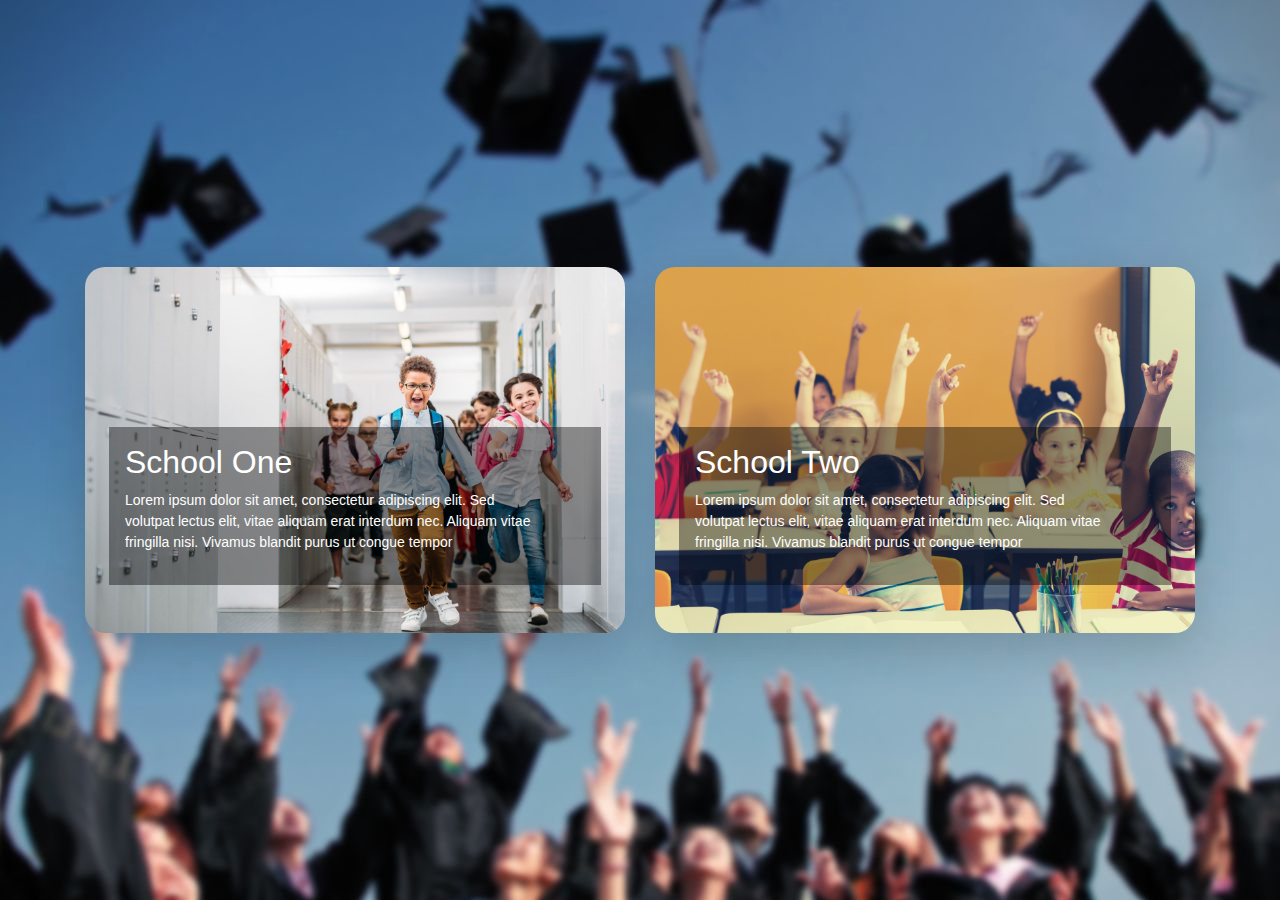
==== one.html @ 14937946 "git on fire" ====
<!DOCTYPE html>
<html lang="en">
<head>
    <meta charset="UTF-8">
    <meta name="viewport" content="width=device-width, initial-scale=1.0">
    <title>one</title>
    <link rel="stylesheet" href="https://stackpath.bootstrapcdn.com/bootstrap/4.4.1/css/bootstrap.min.css" integrity="sha384-Vkoo8x4CGsO3+Hhxv8T/Q5PaXtkKtu6ug5TOeNV6gBiFeWPGFN9MuhOf23Q9Ifjh" crossorigin="anonymous">
    <link rel="stylesheet" href="css/one.css">
</head>
<body>

    <section class="">
        <div class="container">
            <div class="row row-h align-items-center justify-content-center">
                <div class="col-xs-12 col-md-12 col-lg-6">
                    <div class="main-card sc1 shadow-lg my-5">
                        <div class="main-card-body pb-5 px-4 text-white position-relative">
                            <div class="em px-3 py-3">
                                <h2 class="p">School One</h2>
                                <p class="pr-5">Lorem ipsum dolor sit amet, consectetur adipiscing elit. Sed volutpat lectus elit, vitae aliquam erat interdum nec. Aliquam vitae fringilla nisi. Vivamus blandit purus ut congue tempor</p>
                            </div>
                            <a href="#">
                                <button class="btn btn-info shadow-lg font-weight-bold rounded-pill px-5 py-2">Explore</button>
                            </a>
                        </div>
                    </div>
                </div>
                <div class="col-xs-12 col-md-12 col-lg-6">
                    <div class="main-card sc2 shadow-lg my-5">
                        <div class="main-card-body pb-5 px-4 text-white position-relative">
                            <div class="em px-3 py-3">
                                <h2 class="p">School Two</h2>
                                <p class="pr-5">Lorem ipsum dolor sit amet, consectetur adipiscing elit. Sed volutpat lectus elit, vitae aliquam erat interdum nec. Aliquam vitae fringilla nisi. Vivamus blandit purus ut congue tempor</p>
                            </div>
                            <a href="#">
                                <button class="btn btn-info shadow-lg font-weight-bold rounded-pill px-5 py-2">Explore</button>
                            </a>
                        </div>
                    </div>
                </div>
            </div>
        </div>
    </section>

    <script src="https://code.jquery.com/jquery-3.4.1.slim.min.js" integrity="sha384-J6qa4849blE2+poT4WnyKhv5vZF5SrPo0iEjwBvKU7imGFAV0wwj1yYfoRSJoZ+n" crossorigin="anonymous"></script>
    <script src="https://cdn.jsdelivr.net/npm/popper.js@1.16.0/dist/umd/popper.min.js" integrity="sha384-Q6E9RHvbIyZFJoft+2mJbHaEWldlvI9IOYy5n3zV9zzTtmI3UksdQRVvoxMfooAo" crossorigin="anonymous"></script>
    <script src="https://stackpath.bootstrapcdn.com/bootstrap/4.4.1/js/bootstrap.min.js" integrity="sha384-wfSDF2E50Y2D1uUdj0O3uMBJnjuUD4Ih7YwaYd1iqfktj0Uod8GCExl3Og8ifwB6" crossorigin="anonymous"></script>
</body>
</html>
---- css/one.css ----
body {
    background: url('../images/back1.jpg') no-repeat top center;
}


section {
    /* background: url('../images/back1.jpg') no-repeat top center; */
    /* background-color: salmon; */
}

.row-h {
    height: 100vh;
}

.main-card {
    border-radius: 20px;
    cursor: pointer;
}

.sc1 {
    background: url('../images/s1.jpg') no-repeat top center;
    background-size: cover;
}

.sc2 {
    background: url('../images/s2.png') no-repeat top center;
    background-size: cover;
}

.main-card .em {
    background-color: rgba(0,0,0,.4);
    transition: background .2s ease-in-out;
}

.main-card-body {
    padding-top: 10rem;
}

.main-card-body p {
    font-size: 14px;
}

.main-card .main-card-body button {
    position: absolute;
    right: 50px;
    bottom: -20px;
    display: none;
}


.main-card:hover button {
    display: inline-block;
}

.main-card:hover .em {
    background-color: rgba(0,0,0,.8);
}

@media (max-width: 1024px) {
    .main-card .main-card-body button {
        display: inline-block;
    }
    .main-card .em {
        background-color: rgba(0,0,0,.8);
    }
}
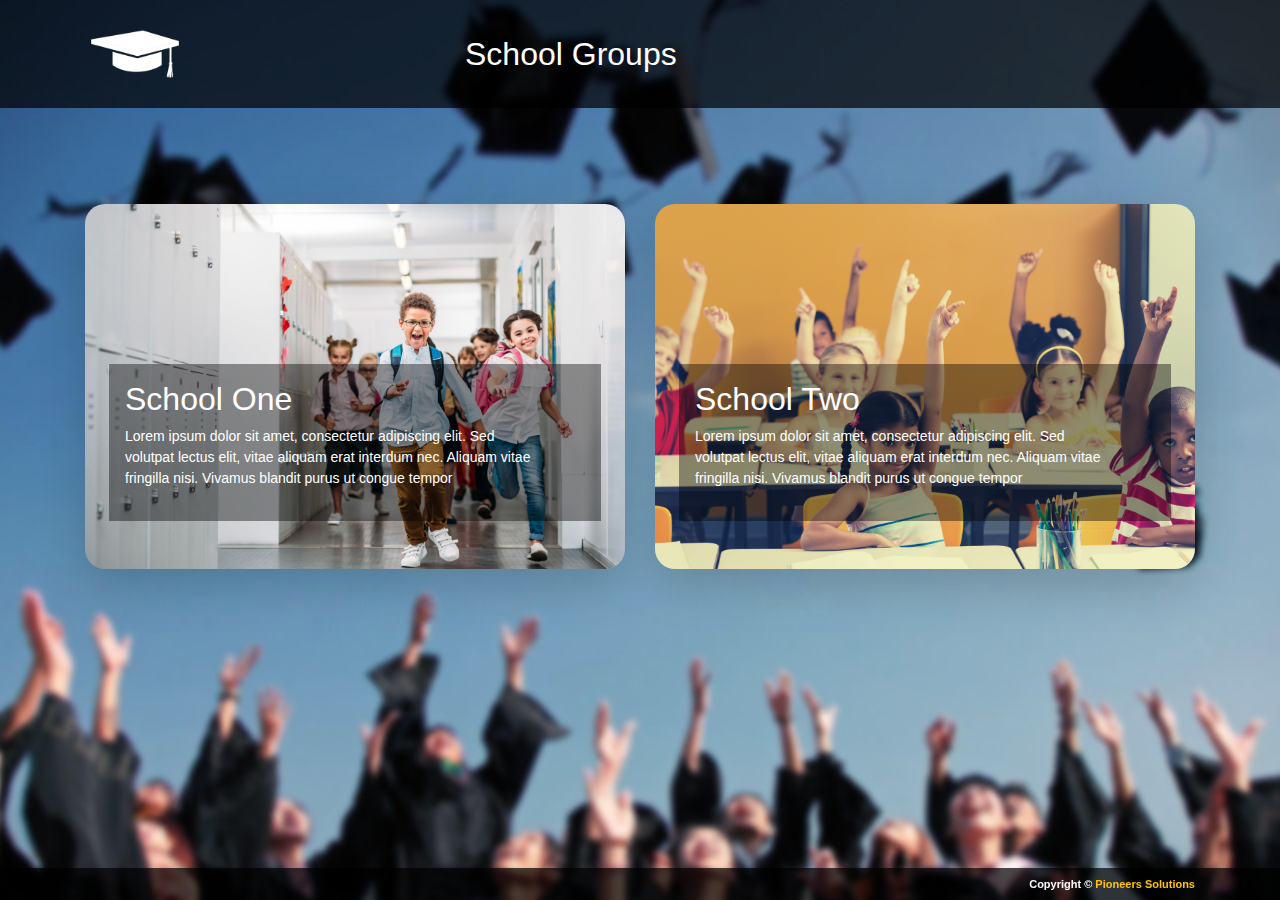
==== commit 450120e8: "everything will be okay" ====
--- a/one.html
+++ b/one.html
@@ -9,11 +9,29 @@
 </head>
 <body>
 
+    <!-- logo -->
+    <section class="logo py-1 mb-5">
+        <div class="container">
+            <div class="row align-items-center justify-content-center">
+                <div class="col-4">
+                    <div class="logo-fix">
+                        <img class="img-fluid" src="images/logo.png" alt="logo">
+                    </div>
+                </div>
+                <div class="col-8">
+                    <h2 class="text-white text-capitalize m-0">school groups</h2>
+                </div>
+            </div>
+        </div>
+    </section>
+    <!-- logo -->
+
+    <!-- main-cards -->
     <section class="">
         <div class="container">
-            <div class="row row-h align-items-center justify-content-center">
+            <div class="row align-items-center justify-content-center">
                 <div class="col-xs-12 col-md-12 col-lg-6">
-                    <div class="main-card sc1 shadow-lg my-5">
+                    <div class="main-card sc1 shadow-lg mt-5">
                         <div class="main-card-body pb-5 px-4 text-white position-relative">
                             <div class="em px-3 py-3">
                                 <h2 class="p">School One</h2>
@@ -25,8 +43,8 @@
                         </div>
                     </div>
                 </div>
-                <div class="col-xs-12 col-md-12 col-lg-6">
-                    <div class="main-card sc2 shadow-lg my-5">
+                <div class="col-xs-12 col-md-12 col-lg-6 mob-fix">
+                    <div class="main-card sc2 shadow-lg mt-5">
                         <div class="main-card-body pb-5 px-4 text-white position-relative">
                             <div class="em px-3 py-3">
                                 <h2 class="p">School Two</h2>
@@ -41,6 +59,20 @@
             </div>
         </div>
     </section>
+    <!-- main-cards -->
+
+    <!-- copy-right -->
+    <section class="py-2 copy-right font-weight-bold fixed-bottom text-light">
+        <div class="container">
+            <div class="row justify-content-end">
+                <div class="col-12 text-right">
+                    Copyright ©
+                    <a class="font-weight-bold text-warning" rel="nofollow" target="_blank" href="https://pioneers-solutions.com">Pioneers Solutions</a> </div>
+                </div>
+            </div>
+        </div>
+    </section>
+    <!-- copy-right -->
 
     <script src="https://code.jquery.com/jquery-3.4.1.slim.min.js" integrity="sha384-J6qa4849blE2+poT4WnyKhv5vZF5SrPo0iEjwBvKU7imGFAV0wwj1yYfoRSJoZ+n" crossorigin="anonymous"></script>
     <script src="https://cdn.jsdelivr.net/npm/popper.js@1.16.0/dist/umd/popper.min.js" integrity="sha384-Q6E9RHvbIyZFJoft+2mJbHaEWldlvI9IOYy5n3zV9zzTtmI3UksdQRVvoxMfooAo" crossorigin="anonymous"></script>
--- a/css/one.css
+++ b/css/one.css
@@ -7,6 +7,15 @@
 section {
     /* background: url('../images/back1.jpg') no-repeat top center; */
     /* background-color: salmon; */
+}
+
+.logo {
+    background-color: rgba(0,0,0,.7);
+}
+
+.logo .logo-fix {
+    width: 100px;
+    height: 100px;
 }
 
 .row-h {
@@ -64,4 +73,14 @@
     .main-card .em {
         background-color: rgba(0,0,0,.8);
     }
+}
+
+@media (max-width: 1023px) {
+    .mob-fix {
+        margin-bottom: 6rem;
+    }
+}
+.copy-right {
+    background-color: rgba(0,0,0,.7);
+    font-size: 11px;
 }